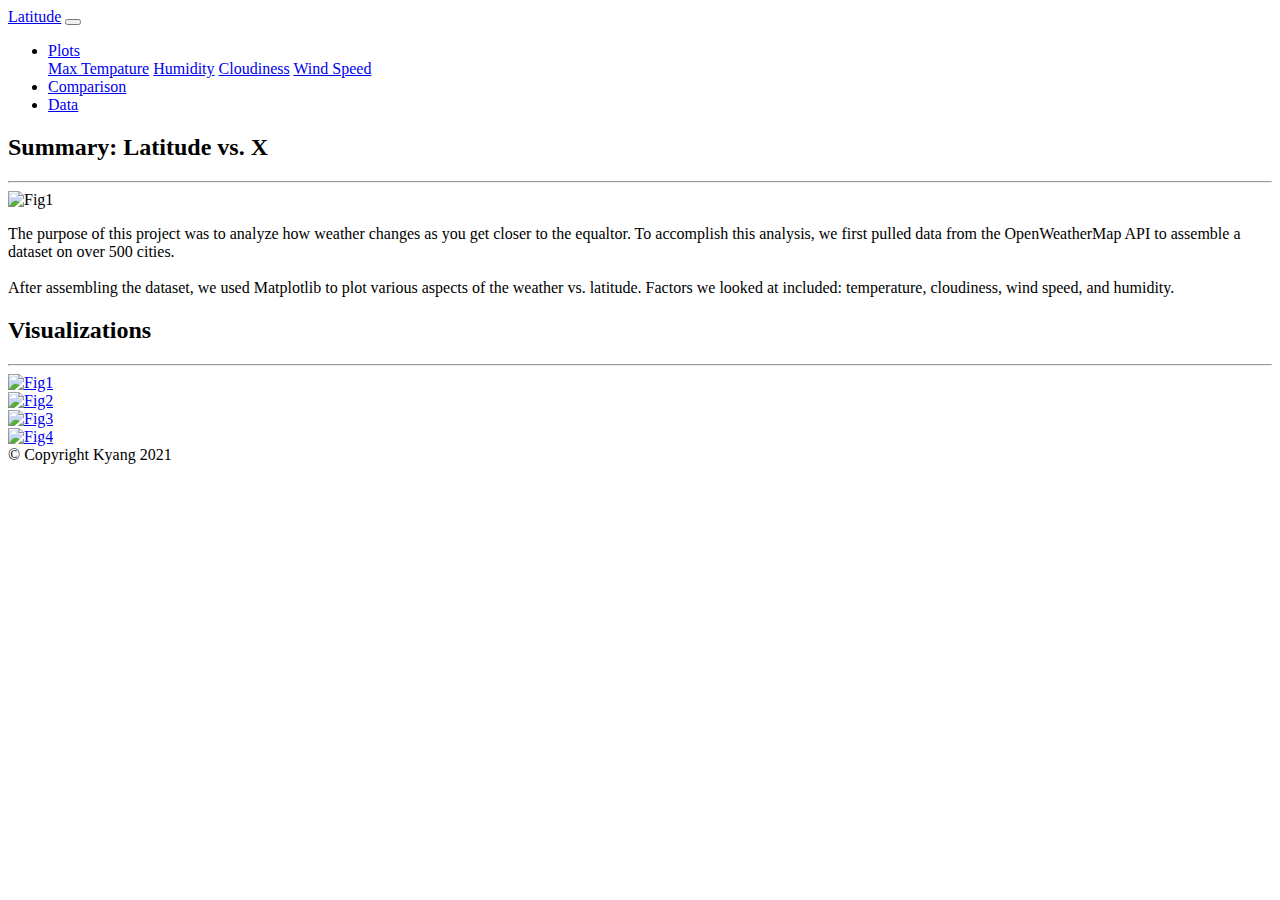
==== LandingPage.html @ 3302617e "Rename index.html to LandingPage.html" ====
<!DOCTYPE html>
<html lang="en">
<head>
  <meta charset="UTF-8">
  <title>Landing Page</title>
  
  <!-- Bootstrap -->
  <link rel="stylesheet" href="https://stackpath.bootstrapcdn.com/bootstrap/4.2.1/css/bootstrap.min.css" integrity="sha384-GJzZqFGwb1QTTN6wy59ffF1BuGJpLSa9DkKMp0DgiMDm4iYMj70gZWKYbI706tWS" crossorigin="anonymous">
  <link rel="stylesheet" href="bootstrap_min.css">
  <link rel="stylesheet" href="style.css">
</head>
<body>
    <!-- Header -->
    <header class="bg-secondary">
        <div class="container">
            <nav class="navbar navbar-expand-lg navbar-dark nav-padding">
                <a class="navbar-brand btn-secondary rounded nav-button" href="index.html" >Latitude</a>
                <button class="navbar-toggler" type="button" data-toggle="collapse" data-target="#navbarSupportedContent" aria-controls="navbarSupportedContent" aria-expanded="false" aria-label="Toggle navigation">
                    <span class="navbar-toggler-icon"></span>
                </button>
                <div class="collapse navbar-collapse order-3" id="navbarSupportedContent">
                    <ul class="navbar-nav ml-auto">
                        <li class="nav-item dropdown">
                            <a class="nav-link dropdown-toggle" href="#" id="navbarDropdown" role="button" data-toggle="dropdown" aria-haspopup="true" aria-expanded="false">
                            Plots
                            </a>
                            <div class="dropdown-menu" aria-labelledby="navbarDropdown">
                                <a class="dropdown-item" href="visualization_one.html">Max Tempature</a>
                                <a class="dropdown-item" href="visualization_two.html">Humidity</a>
                                <a class="dropdown-item" href="visualization_three.html">Cloudiness</a>
                                <a class="dropdown-item" href="visualization_four.html">Wind Speed</a>
                            </div>
                        </li>
                        <li class="nav-item">
                            <a class="nav-link" href="Comparisons.html">Comparison</a>
                        </li>
                        <li class="nav-item">
                            <a class="nav-link" href="Data.html">Data</a>
                        </li>
                    </ul>
                </div>
            </nav>
        </div>
    </header>
    
    <main class="main bg-light">
        <div class="container">
            <div class="row">
                <div class="col-xs-12 col-sm-12 col-md-7">
                    <div class="box bg-white">
                        <h2>Summary: Latitude vs. X</h2>
                        <hr>
                        <div class="container">
                            <div class="row">
                                <div class="col-xs-12 col-sm-12 col-md-12 clearfix">
                                    <img class="float-left" height="50%" width="50%" src="images/Fig1.png" alt="Fig1">
                                    <p class="format">The purpose of this project was to analyze how weather changes as you get closer to the equaltor.  To
                                        accomplish this analysis, we first pulled data from the OpenWeatherMap API to assemble a dataset on over 500 cities.
                                        <br><br>After assembling the dataset, we used Matplotlib to plot various aspects of the weather vs. 
                                        latitude. Factors we looked at included: temperature, cloudiness, wind speed, and humidity. 
                                    </p>
                                </div>
                            </div>
                        </div>
                    </div>
                </div>

                <!-- Visualizations -->
                <div class="col-xs-12 col-sm-12 col-md-5">
                    <div class="box bg-white">
                        <h2>Visualizations</h2>
                        <hr>
                        <div container>
                            <div class="row">
                                <div class="col-xs-3 col-sm-3 col-md-6">
                                    <div>
                                        <a  href="visualization_one.html">
                                            <img height=100% width=100% src="images/Fig1.png" alt="Fig1">
                                        </a>
                                    </div>
                                </div>
                                <div class="col-xs-3 col-sm-3 col-md-6">
                                    <div>
                                        <a  href="visualization_two.html">
                                            <img height=100% width=100% src="images/Fig2.png" alt="Fig2">
                                        </a>   
                                    </div>
                                </div>
                                <div class="col-xs-3 col-sm-3 col-md-6">
                                    <div>
                                        <a  href="visualization_three.html">
                                            <img height=100% width=100% src="images/Fig3.png" alt="Fig3">
                                        </a>
                                    </div>
                                </div>
                                <div class="col-xs-3 col-sm-3 col-md-6">
                                    <div>
                                        <a  href="visualization_four.html">
                                            <img height=100% width=100% src="images/Fig4.png" alt="Fig4">
                                        </a>
                                    </div>
                                </div>
                            </div>
                        </div>
                    </div>
                </div>
            </div>
        </div>
    </main>
    <!-- Footer and copyright-->
    <footer class="footer bg-secondary">
        <div id="footer_line">
        </div>
        <div class="footer-copyright text-center py-3">© Copyright Kyang 2021
        </div>
    </footer>

    <script src="https://code.jquery.com/jquery-3.3.1.slim.min.js" integrity="sha384-q8i/X+965DzO0rT7abK41JStQIAqVgRVzpbzo5smXKp4YfRvH+8abtTE1Pi6jizo" crossorigin="anonymous"></script>
    <script src="https://cdnjs.cloudflare.com/ajax/libs/popper.js/1.14.6/umd/popper.min.js" integrity="sha384-wHAiFfRlMFy6i5SRaxvfOCifBUQy1xHdJ/yoi7FRNXMRBu5WHdZYu1hA6ZOblgut" crossorigin="anonymous"></script>
    <script src="https://stackpath.bootstrapcdn.com/bootstrap/4.2.1/js/bootstrap.min.js" integrity="sha384-B0UglyR+jN6CkvvICOB2joaf5I4l3gm9GU6Hc1og6Ls7i6U/mkkaduKaBhlAXv9k" crossorigin="anonymous"></script>
</body>
</html>
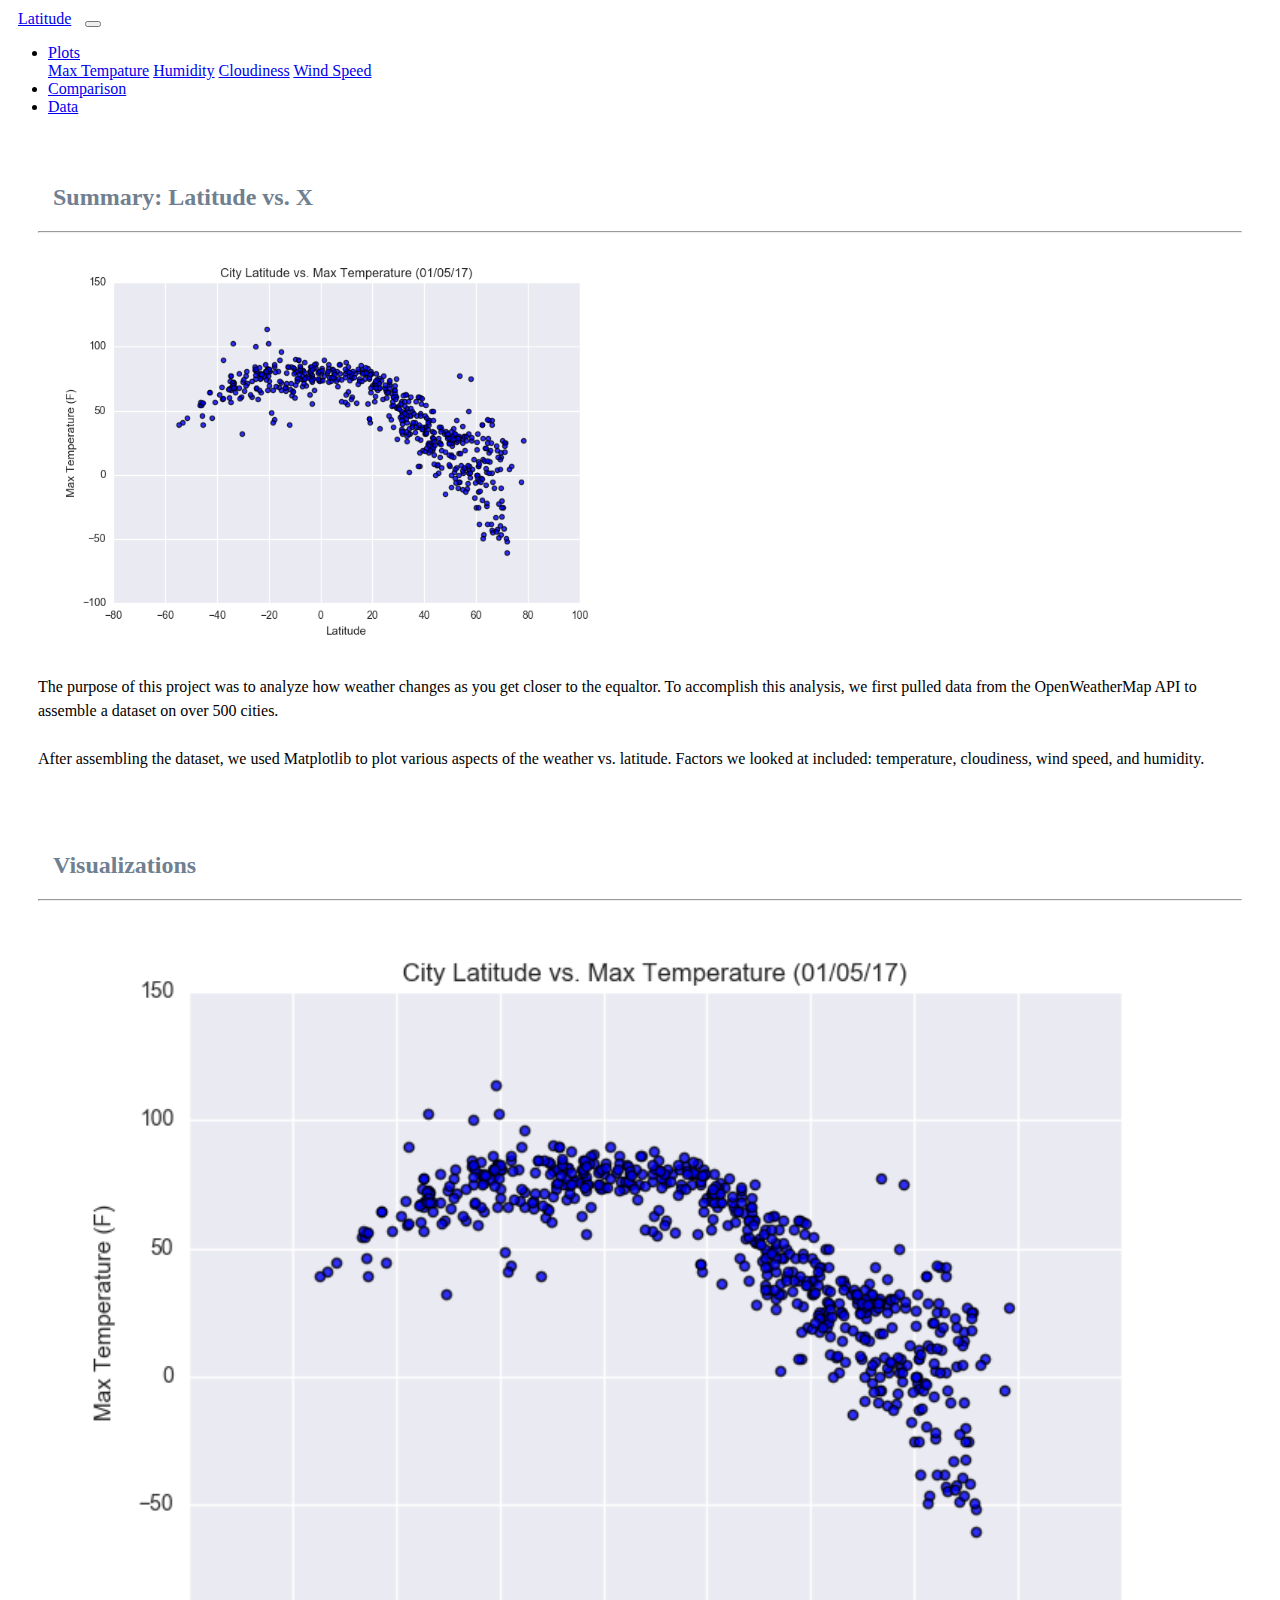
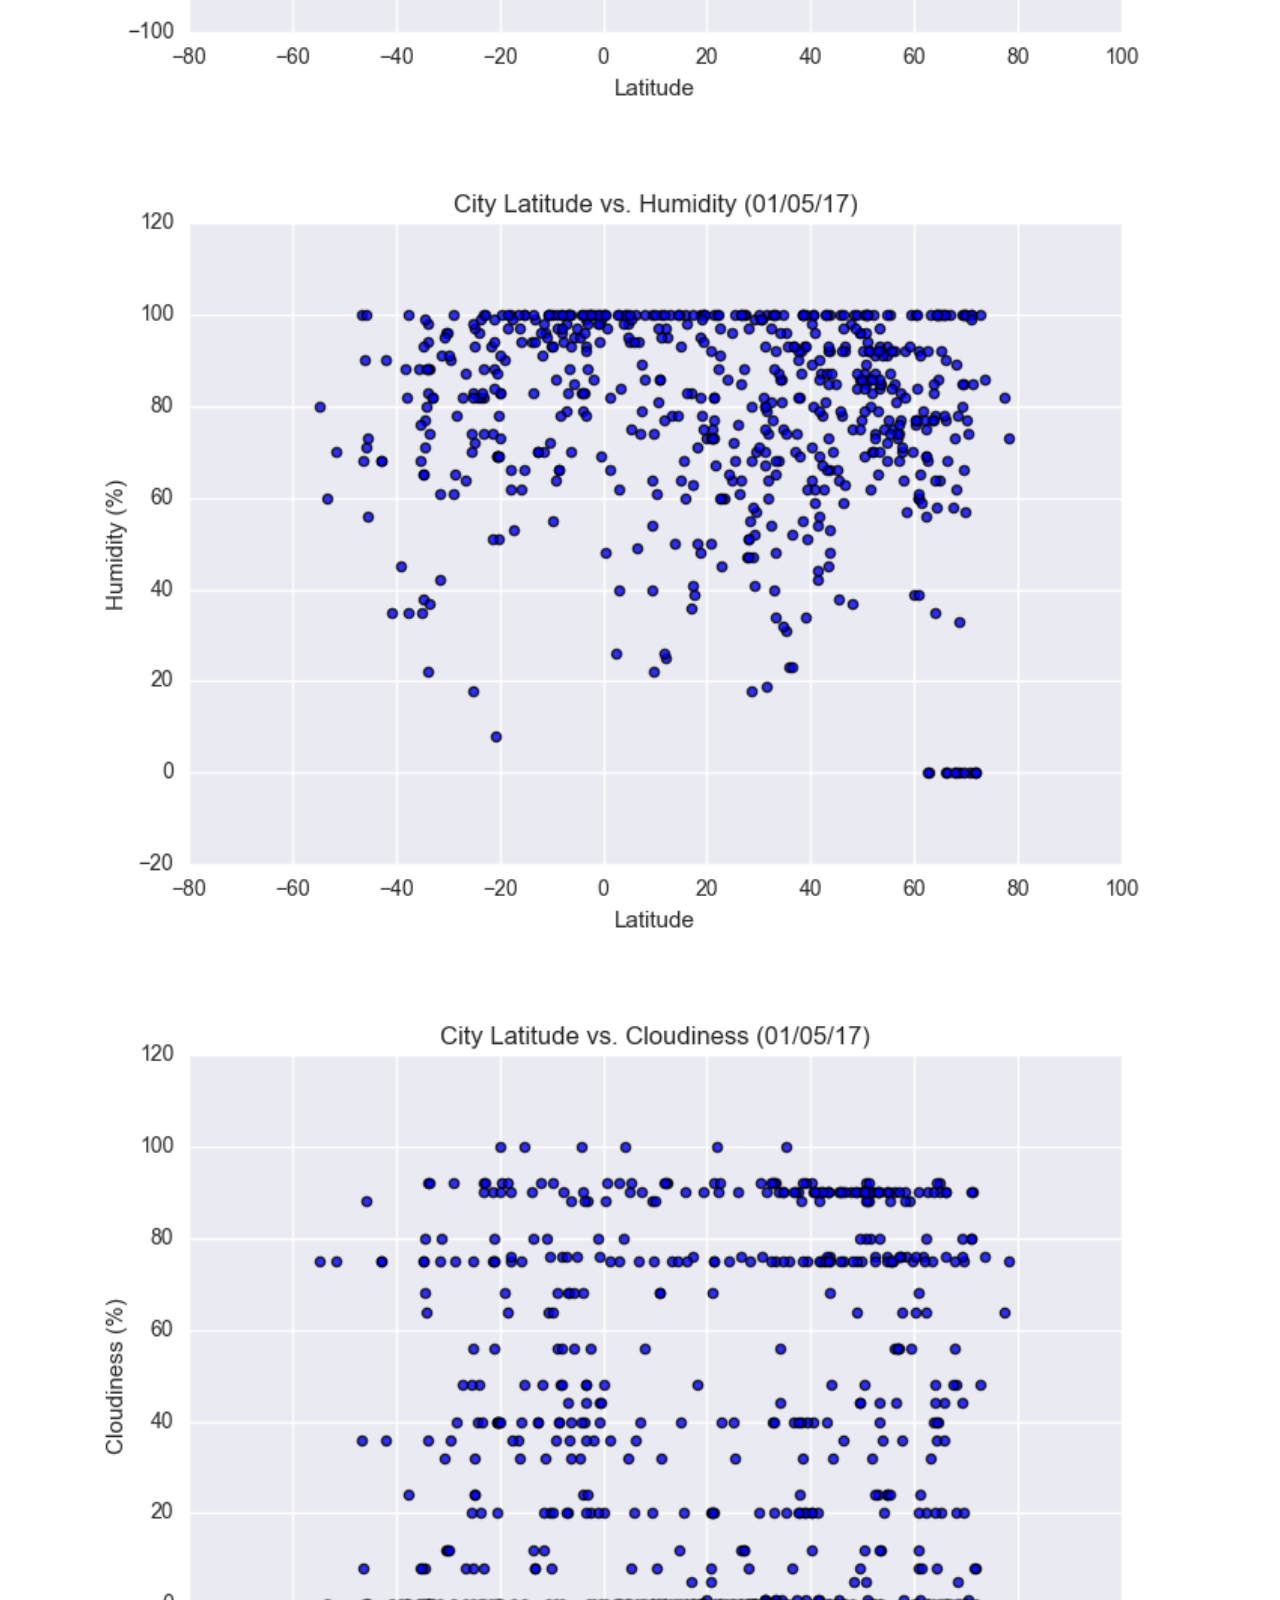
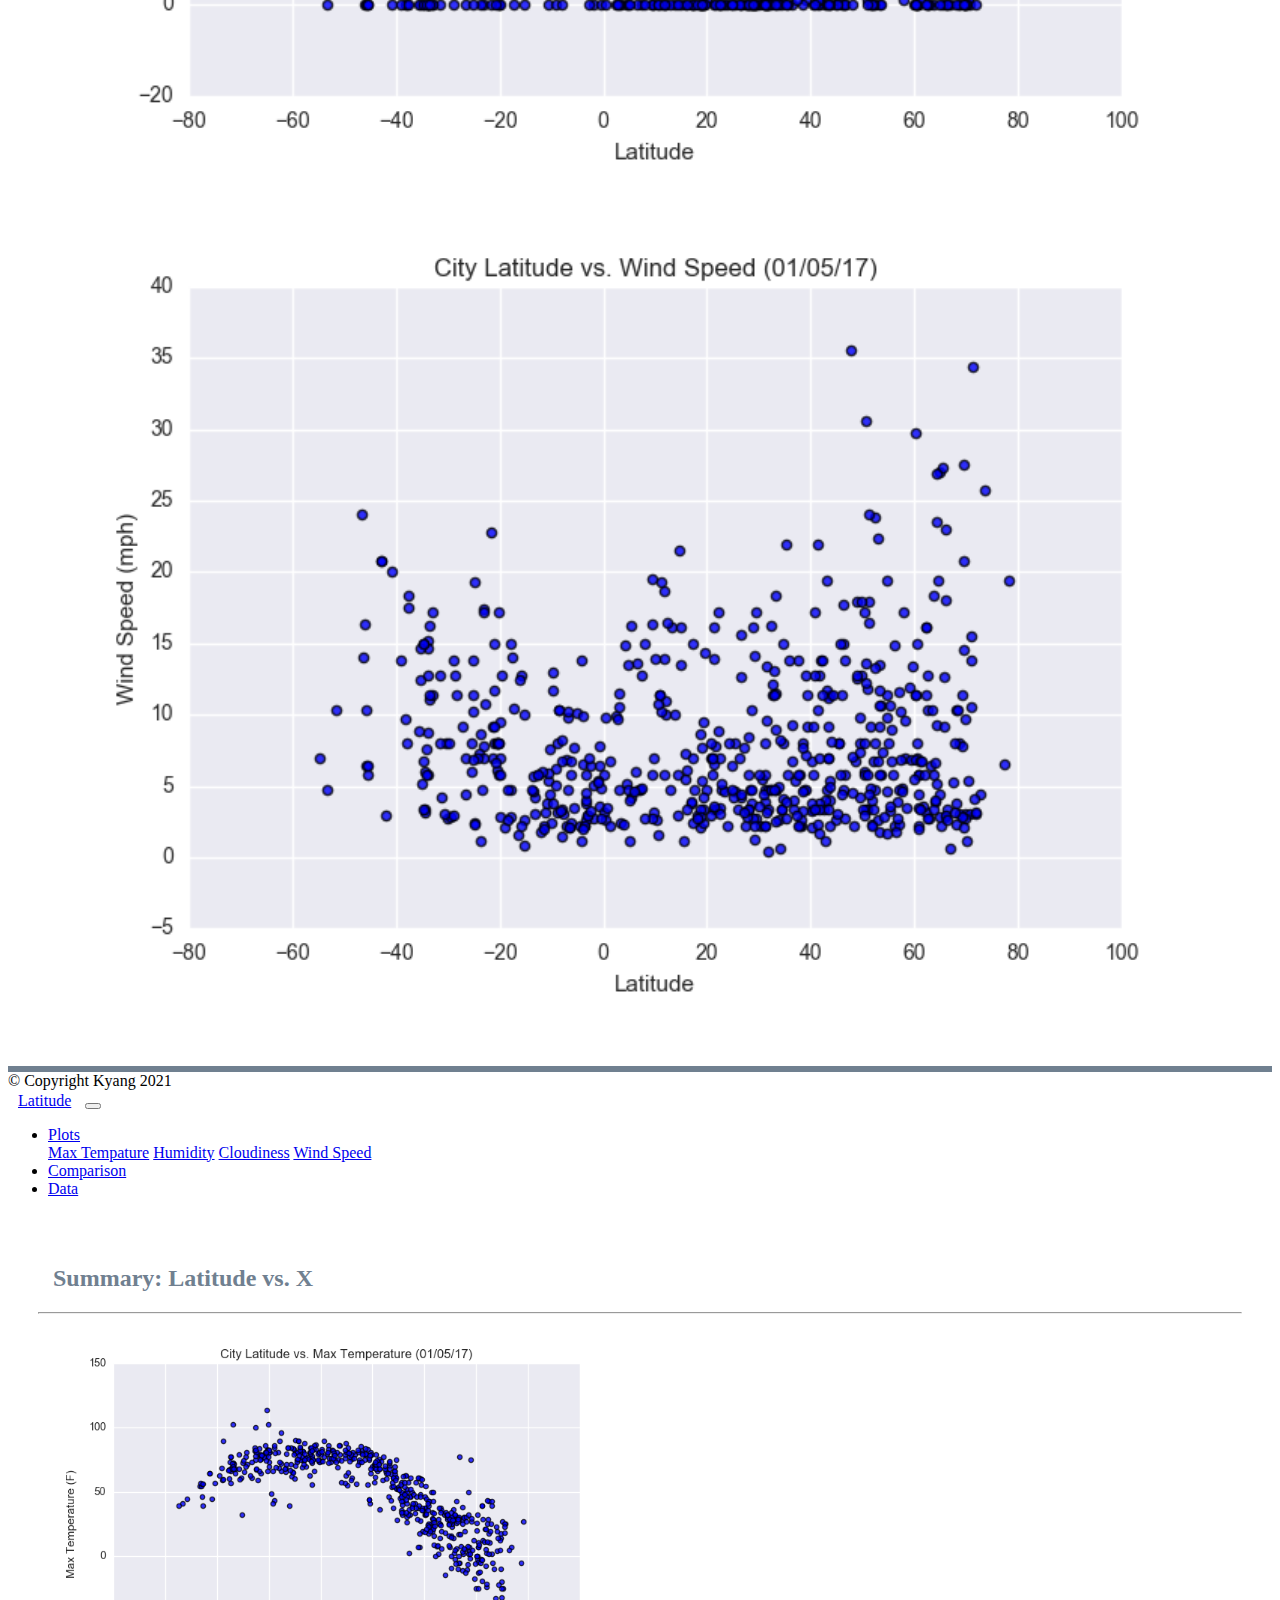
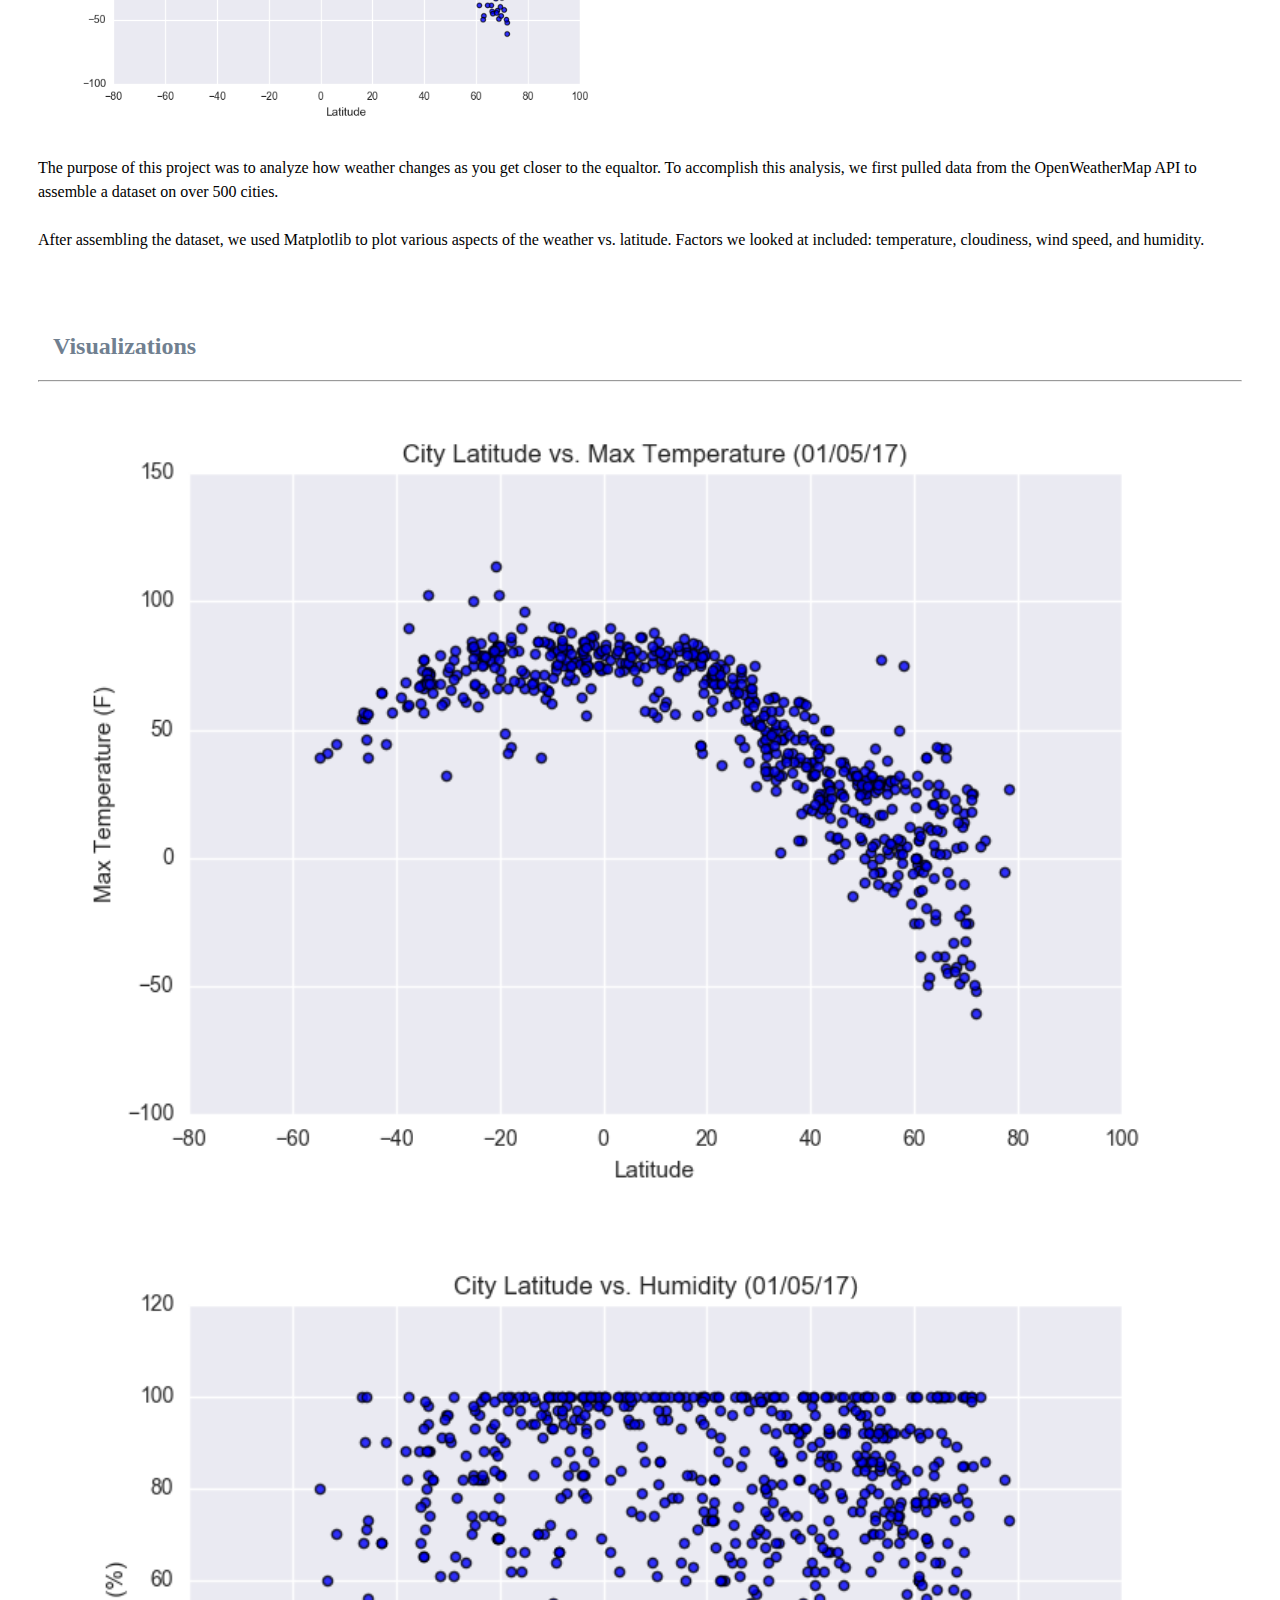
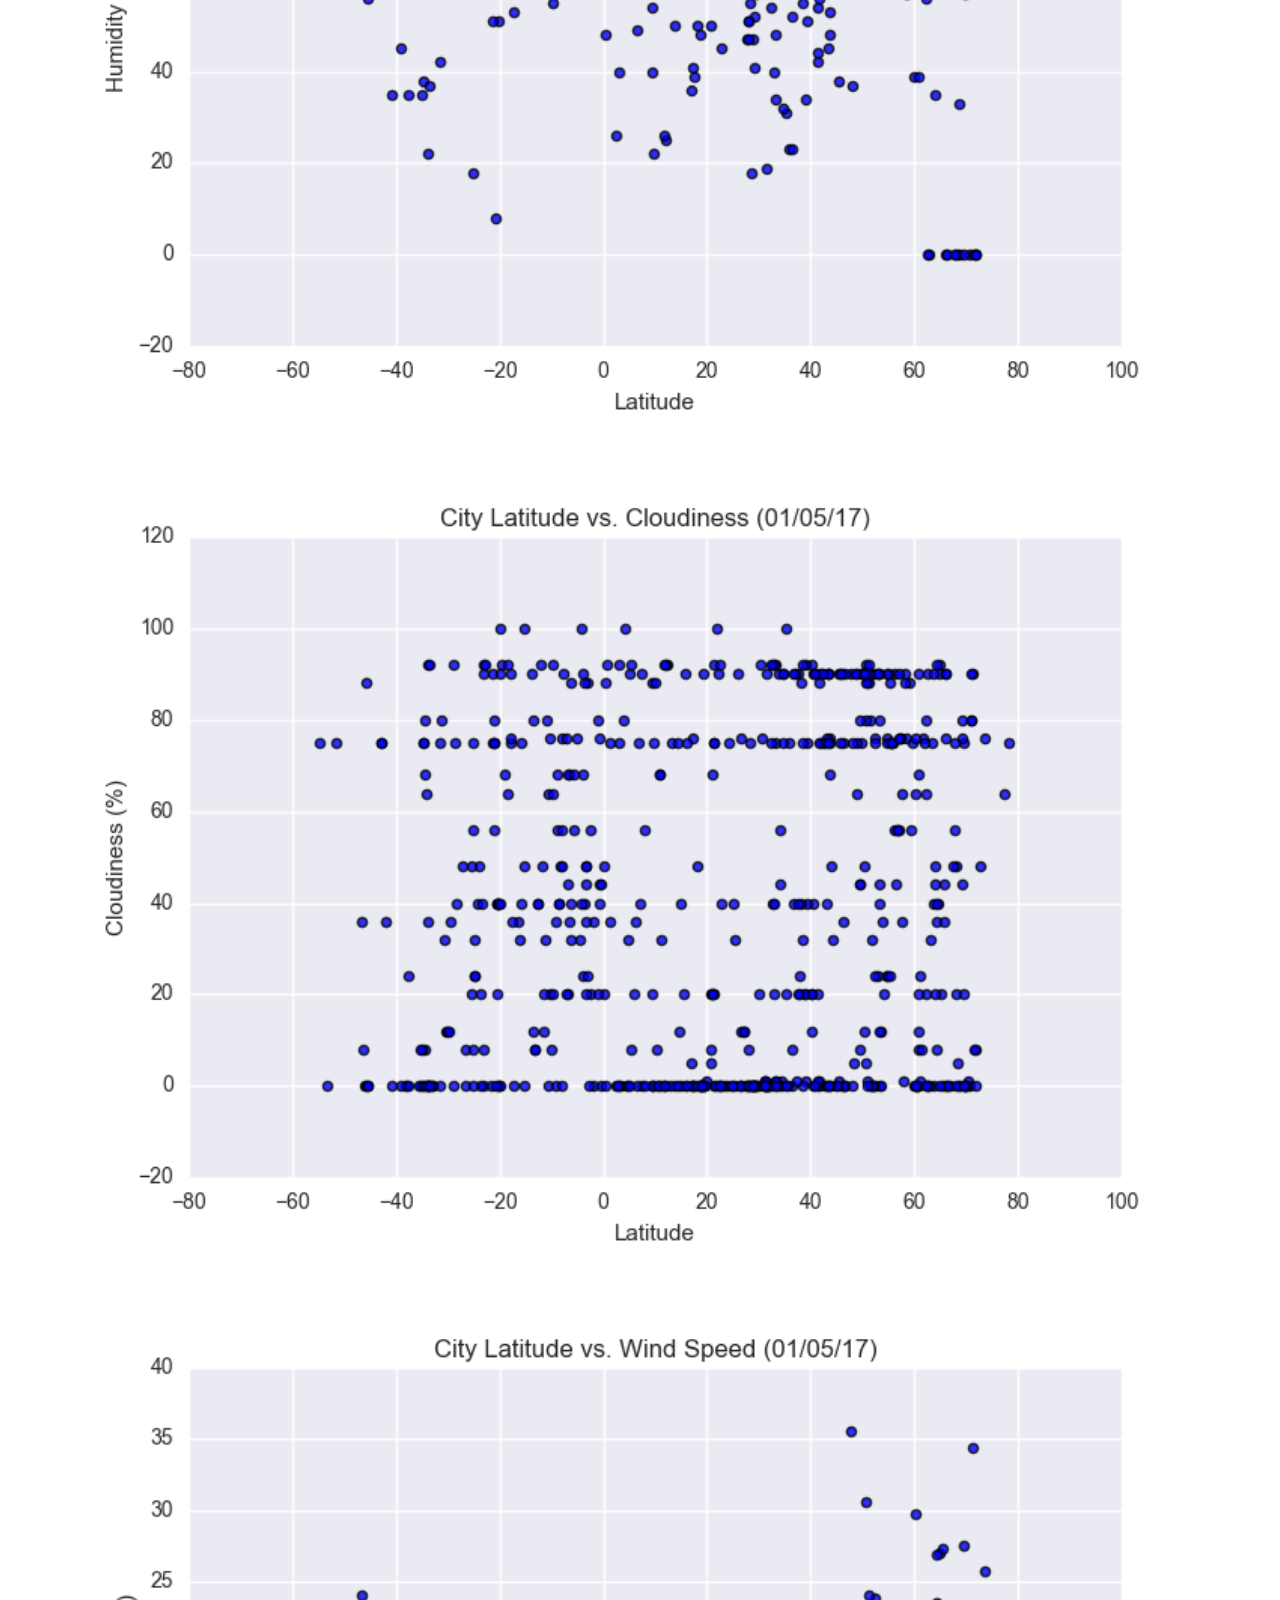
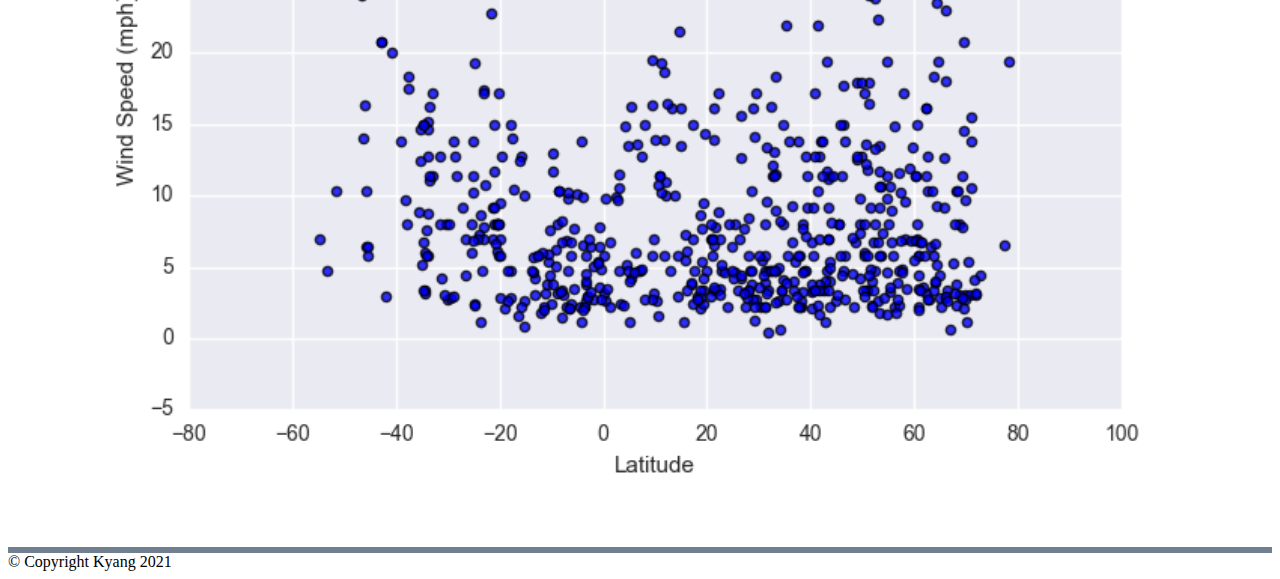
==== commit 0ac8eede: "Rename index.html to LandingPage.html" ====
--- a/LandingPage.html
+++ b/LandingPage.html
@@ -1,5 +1,3 @@
-
-
 <!DOCTYPE html>
 <html lang="en">
 <head>
@@ -122,3 +120,125 @@
     <script src="https://stackpath.bootstrapcdn.com/bootstrap/4.2.1/js/bootstrap.min.js" integrity="sha384-B0UglyR+jN6CkvvICOB2joaf5I4l3gm9GU6Hc1og6Ls7i6U/mkkaduKaBhlAXv9k" crossorigin="anonymous"></script>
 </body>
 </html>
+<!DOCTYPE html>
+<html lang="en">
+<head>
+  <meta charset="UTF-8">
+  <title>Landing Page</title>
+  
+  <!-- Bootstrap -->
+  <link rel="stylesheet" href="https://stackpath.bootstrapcdn.com/bootstrap/4.2.1/css/bootstrap.min.css" integrity="sha384-GJzZqFGwb1QTTN6wy59ffF1BuGJpLSa9DkKMp0DgiMDm4iYMj70gZWKYbI706tWS" crossorigin="anonymous">
+  <link rel="stylesheet" href="bootstrap_min.css">
+  <link rel="stylesheet" href="style.css">
+</head>
+<body>
+    <!-- Header -->
+    <header class="bg-secondary">
+        <div class="container">
+            <nav class="navbar navbar-expand-lg navbar-dark nav-padding">
+                <a class="navbar-brand btn-secondary rounded nav-button" href="index.html" >Latitude</a>
+                <button class="navbar-toggler" type="button" data-toggle="collapse" data-target="#navbarSupportedContent" aria-controls="navbarSupportedContent" aria-expanded="false" aria-label="Toggle navigation">
+                    <span class="navbar-toggler-icon"></span>
+                </button>
+                <div class="collapse navbar-collapse order-3" id="navbarSupportedContent">
+                    <ul class="navbar-nav ml-auto">
+                        <li class="nav-item dropdown">
+                            <a class="nav-link dropdown-toggle" href="#" id="navbarDropdown" role="button" data-toggle="dropdown" aria-haspopup="true" aria-expanded="false">
+                            Plots
+                            </a>
+                            <div class="dropdown-menu" aria-labelledby="navbarDropdown">
+                                <a class="dropdown-item" href="visualization_one.html">Max Tempature</a>
+                                <a class="dropdown-item" href="visualization_two.html">Humidity</a>
+                                <a class="dropdown-item" href="visualization_three.html">Cloudiness</a>
+                                <a class="dropdown-item" href="visualization_four.html">Wind Speed</a>
+                            </div>
+                        </li>
+                        <li class="nav-item">
+                            <a class="nav-link" href="Comparisons.html">Comparison</a>
+                        </li>
+                        <li class="nav-item">
+                            <a class="nav-link" href="Data.html">Data</a>
+                        </li>
+                    </ul>
+                </div>
+            </nav>
+        </div>
+    </header>
+    
+    <main class="main bg-light">
+        <div class="container">
+            <div class="row">
+                <div class="col-xs-12 col-sm-12 col-md-7">
+                    <div class="box bg-white">
+                        <h2>Summary: Latitude vs. X</h2>
+                        <hr>
+                        <div class="container">
+                            <div class="row">
+                                <div class="col-xs-12 col-sm-12 col-md-12 clearfix">
+                                    <img class="float-left" height="50%" width="50%" src="images/Fig1.png" alt="Fig1">
+                                    <p class="format">The purpose of this project was to analyze how weather changes as you get closer to the equaltor.  To
+                                        accomplish this analysis, we first pulled data from the OpenWeatherMap API to assemble a dataset on over 500 cities.
+                                        <br><br>After assembling the dataset, we used Matplotlib to plot various aspects of the weather vs. 
+                                        latitude. Factors we looked at included: temperature, cloudiness, wind speed, and humidity. 
+                                    </p>
+                                </div>
+                            </div>
+                        </div>
+                    </div>
+                </div>
+
+                <!-- Visualizations -->
+                <div class="col-xs-12 col-sm-12 col-md-5">
+                    <div class="box bg-white">
+                        <h2>Visualizations</h2>
+                        <hr>
+                        <div container>
+                            <div class="row">
+                                <div class="col-xs-3 col-sm-3 col-md-6">
+                                    <div>
+                                        <a  href="visualization_one.html">
+                                            <img height=100% width=100% src="images/Fig1.png" alt="Fig1">
+                                        </a>
+                                    </div>
+                                </div>
+                                <div class="col-xs-3 col-sm-3 col-md-6">
+                                    <div>
+                                        <a  href="visualization_two.html">
+                                            <img height=100% width=100% src="images/Fig2.png" alt="Fig2">
+                                        </a>   
+                                    </div>
+                                </div>
+                                <div class="col-xs-3 col-sm-3 col-md-6">
+                                    <div>
+                                        <a  href="visualization_three.html">
+                                            <img height=100% width=100% src="images/Fig3.png" alt="Fig3">
+                                        </a>
+                                    </div>
+                                </div>
+                                <div class="col-xs-3 col-sm-3 col-md-6">
+                                    <div>
+                                        <a  href="visualization_four.html">
+                                            <img height=100% width=100% src="images/Fig4.png" alt="Fig4">
+                                        </a>
+                                    </div>
+                                </div>
+                            </div>
+                        </div>
+                    </div>
+                </div>
+            </div>
+        </div>
+    </main>
+    <!-- Footer and copyright-->
+    <footer class="footer bg-secondary">
+        <div id="footer_line">
+        </div>
+        <div class="footer-copyright text-center py-3">© Copyright Kyang 2021
+        </div>
+    </footer>
+
+    <script src="https://code.jquery.com/jquery-3.3.1.slim.min.js" integrity="sha384-q8i/X+965DzO0rT7abK41JStQIAqVgRVzpbzo5smXKp4YfRvH+8abtTE1Pi6jizo" crossorigin="anonymous"></script>
+    <script src="https://cdnjs.cloudflare.com/ajax/libs/popper.js/1.14.6/umd/popper.min.js" integrity="sha384-wHAiFfRlMFy6i5SRaxvfOCifBUQy1xHdJ/yoi7FRNXMRBu5WHdZYu1hA6ZOblgut" crossorigin="anonymous"></script>
+    <script src="https://stackpath.bootstrapcdn.com/bootstrap/4.2.1/js/bootstrap.min.js" integrity="sha384-B0UglyR+jN6CkvvICOB2joaf5I4l3gm9GU6Hc1og6Ls7i6U/mkkaduKaBhlAXv9k" crossorigin="anonymous"></script>
+</body>
+</html>
--- a/style.css
+++ b/style.css
@@ -0,0 +1,34 @@
+
+p.format {
+    line-height: 1.5;
+  }
+.nav-button  {
+    padding-left: 10px;
+    padding-right:10px;
+}
+.nav-padding {
+    padding-top: 2px;
+    padding-bottom: 2px;
+}
+/* main title within each container */
+.main h2 {
+    margin-left: 15px;
+    margin-right: 15px;
+    color: slategray;
+}
+/* Comparison.html: title for each visualization image */
+.main h4 {
+    text-align: center;
+    color: slategray;
+}
+#footer_line {
+    border: 3px;
+    border-style: solid;
+    color:slategray;
+}
+.box {
+    padding: 15px;
+    margin: 15px;
+}
+.box-selected {
+    border:  2px solid slategray;--- a/style.css
+++ b/style.css
@@ -0,0 +1,34 @@
+
+p.format {
+    line-height: 1.5;
+  }
+.nav-button  {
+    padding-left: 10px;
+    padding-right:10px;
+}
+.nav-padding {
+    padding-top: 2px;
+    padding-bottom: 2px;
+}
+/* main title within each container */
+.main h2 {
+    margin-left: 15px;
+    margin-right: 15px;
+    color: slategray;
+}
+/* Comparison.html: title for each visualization image */
+.main h4 {
+    text-align: center;
+    color: slategray;
+}
+#footer_line {
+    border: 3px;
+    border-style: solid;
+    color:slategray;
+}
+.box {
+    padding: 15px;
+    margin: 15px;
+}
+.box-selected {
+    border:  2px solid slategray;